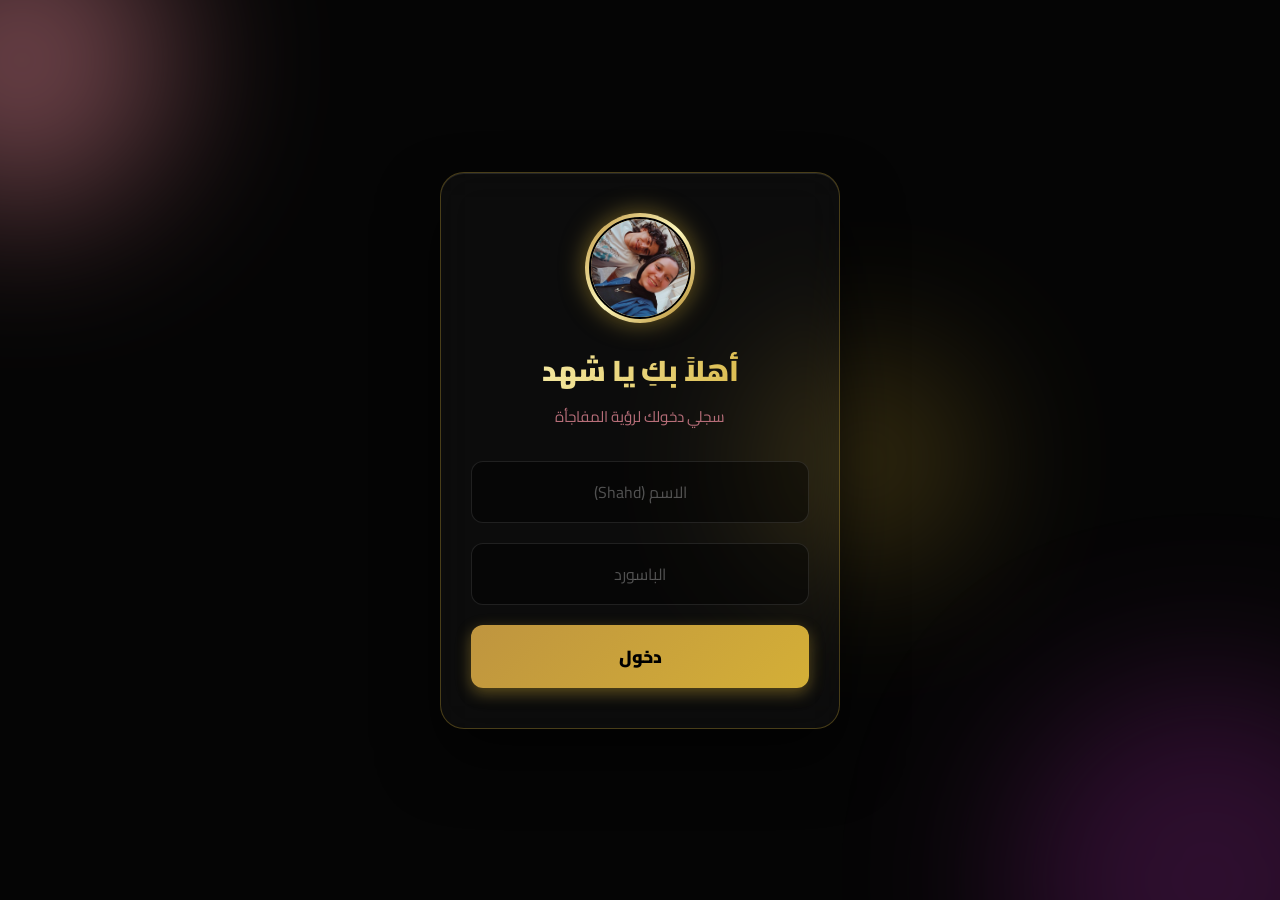
==== index.html @ 458219d9 "Add files via upload" ====
<!DOCTYPE html>
<html lang="ar" dir="rtl">
<head>
<meta charset="UTF-8">
<meta name="viewport" content="width=device-width, initial-scale=1.0, maximum-scale=1.0, user-scalable=no">
<title>تسجيل الدخول | Shahd</title>

<link rel="preconnect" href="https://fonts.googleapis.com">
<link rel="preconnect" href="https://fonts.gstatic.com" crossorigin>
<link href="https://fonts.googleapis.com/css2?family=Cairo:wght@300;600;900&display=swap" rel="stylesheet">
<link rel="stylesheet" href="login.css">
</head>
<body>

<!-- خلفية الكرات المضيئة -->
<div class="bg-orbs">
  <div class="orb orb-1"></div>
  <div class="orb orb-2"></div>
  <div class="orb orb-3"></div>
</div>

<!-- كارت تسجيل الدخول -->
<div class="login-container" id="loginCard">
  <div class="avatar-ring">
    <img src="photo1.jpg" alt="Shahd" class="avatar-img">
  </div>
  
  <h2 class="login-title">أهلاً بكِ يا شهد</h2>
  <p class="login-sub">سجلي دخولك لرؤية المفاجأة</p>

  <form id="loginForm">
    <div class="input-group">
      <input type="text" id="username" placeholder="الاسم (Shahd)" required autocomplete="off">
    </div>
    
    <div class="input-group">
      <input type="password" id="password" placeholder="الباسورد" required>
    </div>

    <p class="error-msg" id="errorMsg">الاسم أو الباسورد غلط ❌</p>

    <button type="submit" class="btn-login">
      <span>دخول</span>
    </button>
  </form>
</div>

<script src="login.js"></script>
</body>
</html>
---- login.css ----
:root {
  --gold: #d4af37;
  --dark: #050505;
  --light: #fff;
}

* { margin: 0; padding: 0; box-sizing: border-box; font-family: 'Cairo', sans-serif; }

body {
  background-color: var(--dark);
  height: 100vh;
  display: flex;
  justify-content: center;
  align-items: center;
  overflow: hidden;
  color: var(--light);
}

/* =========================================
   الخلفية المتحركة (Orbs)
   ========================================= */
.bg-orbs { position: absolute; inset: 0; overflow: hidden; z-index: -1; }

.orb {
  position: absolute;
  border-radius: 50%;
  filter: blur(80px);
  opacity: 0.6;
  animation: float 10s infinite ease-in-out alternate;
}

.orb-1 { width: 300px; height: 300px; background: #b76e79; top: -10%; left: -10%; animation-duration: 12s; }
.orb-2 { width: 400px; height: 400px; background: #4a154b; bottom: -20%; right: -10%; animation-duration: 15s; }
.orb-3 { width: 200px; height: 200px; background: var(--gold); top: 40%; left: 60%; opacity: 0.3; animation-duration: 8s; }

@keyframes float {
  0% { transform: translate(0, 0) scale(1); }
  100% { transform: translate(50px, 50px) scale(1.1); }
}

/* =========================================
   كارت الدخول (Glassmorphism)
   ========================================= */
.login-container {
  background: rgba(255, 255, 255, 0.03);
  border: 1px solid rgba(212, 175, 55, 0.3);
  backdrop-filter: blur(20px);
  -webkit-backdrop-filter: blur(20px);
  padding: 40px 30px;
  border-radius: 24px;
  width: min(90vw, 400px);
  text-align: center;
  box-shadow: 0 30px 60px rgba(0, 0, 0, 0.6), inset 0 1px 0 rgba(255, 255, 255, 0.1);
  animation: fadeIn 0.8s ease-out;
  transition: transform 0.3s ease;
}

/* اهتزاز الكارت عند الخطأ */
.login-container.shake { animation: shake 0.5s cubic-bezier(.36,.07,.19,.97) both; }

@keyframes fadeIn {
  from { opacity: 0; transform: translateY(30px); }
  to { opacity: 1; transform: translateY(0); }
}

@keyframes shake {
  10%, 90% { transform: translate3d(-1px, 0, 0); }
  20%, 80% { transform: translate3d(2px, 0, 0); }
  30%, 50%, 70% { transform: translate3d(-4px, 0, 0); }
  40%, 60% { transform: translate3d(4px, 0, 0); }
}

/* =========================================
   الصورة والهالة
   ========================================= */
.avatar-ring {
  width: 110px;
  height: 110px;
  margin: 0 auto 20px;
  border-radius: 50%;
  padding: 4px;
  background: linear-gradient(135deg, #bf953f, #fcf6ba, #b38728);
  box-shadow: 0 0 25px rgba(212, 175, 55, 0.5);
  animation: pulse-ring 2s infinite;
}

.avatar-img {
  width: 100%;
  height: 100%;
  border-radius: 50%;
  object-fit: cover;
  background-color: #222;
  border: 2px solid #000;
}

@keyframes pulse-ring {
  0%, 100% { box-shadow: 0 0 20px rgba(212, 175, 55, 0.4); }
  50% { box-shadow: 0 0 40px rgba(212, 175, 55, 0.8); }
}

.login-title {
  font-size: 1.8rem;
  font-weight: 900;
  background: linear-gradient(to right, #fcf6ba, #d4af37);
  -webkit-background-clip: text;
  -webkit-text-fill-color: transparent;
  margin-bottom: 5px;
}

.login-sub {
  font-size: 0.95rem;
  color: #b76e79;
  margin-bottom: 30px;
}

/* =========================================
   حقول الإدخال والأزرار
   ========================================= */
.input-group {
  margin-bottom: 20px;
  position: relative;
}

.input-group input {
  width: 100%;
  padding: 15px;
  background: rgba(0, 0, 0, 0.4);
  border: 1px solid rgba(255, 255, 255, 0.1);
  border-radius: 12px;
  color: #fff;
  font-size: 1rem;
  font-family: inherit;
  outline: none;
  transition: all 0.3s ease;
  text-align: center;
}

.input-group input::placeholder { color: rgba(255, 255, 255, 0.3); }

.input-group input:focus {
  border-color: var(--gold);
  box-shadow: 0 0 15px rgba(212, 175, 55, 0.2);
  background: rgba(0, 0, 0, 0.6);
}

.error-msg {
  color: #ff4d4d;
  font-size: 0.85rem;
  font-weight: 600;
  margin-bottom: 15px;
  display: none;
  animation: fadeIn 0.3s;
}

.btn-login {
  width: 100%;
  padding: 15px;
  background: linear-gradient(135deg, #bf953f, #d4af37);
  border: none;
  border-radius: 12px;
  font-size: 1.1rem;
  font-weight: 900;
  color: #000;
  font-family: inherit;
  cursor: pointer;
  transition: all 0.3s ease;
  box-shadow: 0 5px 15px rgba(212, 175, 55, 0.4);
}

.btn-login:hover {
  transform: translateY(-2px);
  box-shadow: 0 10px 25px rgba(212, 175, 55, 0.6);
}

.btn-login:active { transform: scale(0.98); }
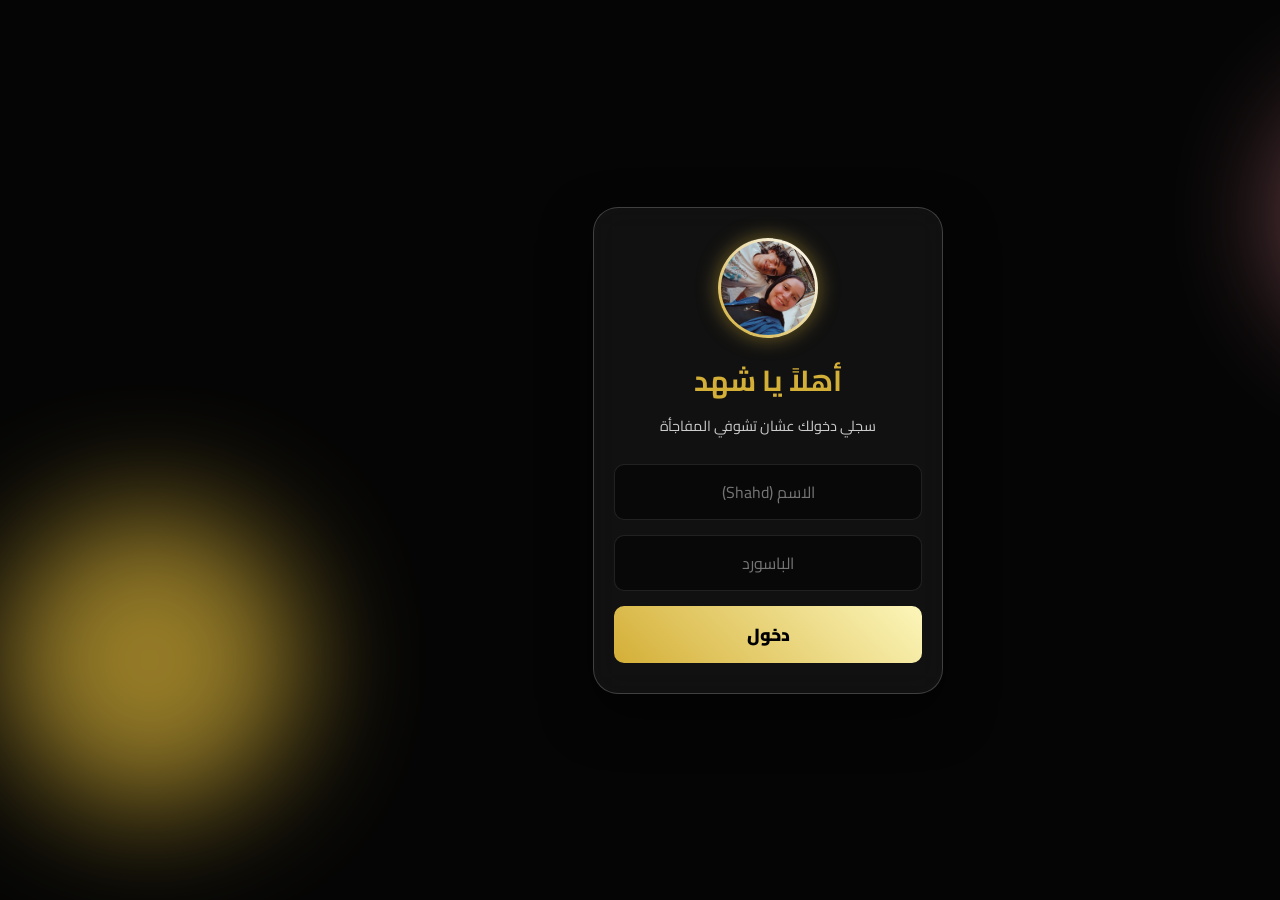
==== commit 2a246c43: "Add files via upload" ====
--- a/index.html
+++ b/index.html
@@ -4,44 +4,27 @@
 <meta charset="UTF-8">
 <meta name="viewport" content="width=device-width, initial-scale=1.0, maximum-scale=1.0, user-scalable=no">
 <title>تسجيل الدخول | Shahd</title>
-
-<link rel="preconnect" href="https://fonts.googleapis.com">
-<link rel="preconnect" href="https://fonts.gstatic.com" crossorigin>
 <link href="https://fonts.googleapis.com/css2?family=Cairo:wght@300;600;900&display=swap" rel="stylesheet">
 <link rel="stylesheet" href="login.css">
 </head>
 <body>
 
-<!-- خلفية الكرات المضيئة -->
-<div class="bg-orbs">
-  <div class="orb orb-1"></div>
-  <div class="orb orb-2"></div>
-  <div class="orb orb-3"></div>
-</div>
+<div class="bg-orb orb-1"></div>
+<div class="bg-orb orb-2"></div>
 
-<!-- كارت تسجيل الدخول -->
-<div class="login-container" id="loginCard">
-  <div class="avatar-ring">
-    <img src="photo1.jpg" alt="Shahd" class="avatar-img">
+<div class="login-card" id="loginCard">
+  <div class="avatar">
+    <img src="photo1.jpg" alt="Shahd">
   </div>
   
-  <h2 class="login-title">أهلاً بكِ يا شهد</h2>
-  <p class="login-sub">سجلي دخولك لرؤية المفاجأة</p>
+  <h2>أهلاً يا شهد</h2>
+  <p>سجلي دخولك عشان تشوفي المفاجأة</p>
 
   <form id="loginForm">
-    <div class="input-group">
-      <input type="text" id="username" placeholder="الاسم (Shahd)" required autocomplete="off">
-    </div>
-    
-    <div class="input-group">
-      <input type="password" id="password" placeholder="الباسورد" required>
-    </div>
-
-    <p class="error-msg" id="errorMsg">الاسم أو الباسورد غلط ❌</p>
-
-    <button type="submit" class="btn-login">
-      <span>دخول</span>
-    </button>
+    <input type="text" id="username" placeholder="الاسم (Shahd)" required>
+    <input type="password" id="password" placeholder="الباسورد" required>
+    <p class="error" id="errorMsg">الاسم أو الباسورد غلط ❌</p>
+    <button type="submit">دخول</button>
   </form>
 </div>
 
--- a/login.css
+++ b/login.css
@@ -1,175 +1,76 @@
-:root {
-  --gold: #d4af37;
-  --dark: #050505;
-  --light: #fff;
-}
-
 * { margin: 0; padding: 0; box-sizing: border-box; font-family: 'Cairo', sans-serif; }
 
 body {
-  background-color: var(--dark);
+  background: #050505;
   height: 100vh;
   display: flex;
   justify-content: center;
   align-items: center;
   overflow: hidden;
-  color: var(--light);
-}
-
-/* =========================================
-   الخلفية المتحركة (Orbs)
-   ========================================= */
-.bg-orbs { position: absolute; inset: 0; overflow: hidden; z-index: -1; }
-
-.orb {
-  position: absolute;
-  border-radius: 50%;
-  filter: blur(80px);
-  opacity: 0.6;
-  animation: float 10s infinite ease-in-out alternate;
-}
-
-.orb-1 { width: 300px; height: 300px; background: #b76e79; top: -10%; left: -10%; animation-duration: 12s; }
-.orb-2 { width: 400px; height: 400px; background: #4a154b; bottom: -20%; right: -10%; animation-duration: 15s; }
-.orb-3 { width: 200px; height: 200px; background: var(--gold); top: 40%; left: 60%; opacity: 0.3; animation-duration: 8s; }
-
-@keyframes float {
-  0% { transform: translate(0, 0) scale(1); }
-  100% { transform: translate(50px, 50px) scale(1.1); }
-}
-
-/* =========================================
-   كارت الدخول (Glassmorphism)
-   ========================================= */
-.login-container {
-  background: rgba(255, 255, 255, 0.03);
-  border: 1px solid rgba(212, 175, 55, 0.3);
-  backdrop-filter: blur(20px);
-  -webkit-backdrop-filter: blur(20px);
-  padding: 40px 30px;
-  border-radius: 24px;
-  width: min(90vw, 400px);
-  text-align: center;
-  box-shadow: 0 30px 60px rgba(0, 0, 0, 0.6), inset 0 1px 0 rgba(255, 255, 255, 0.1);
-  animation: fadeIn 0.8s ease-out;
-  transition: transform 0.3s ease;
-}
-
-/* اهتزاز الكارت عند الخطأ */
-.login-container.shake { animation: shake 0.5s cubic-bezier(.36,.07,.19,.97) both; }
-
-@keyframes fadeIn {
-  from { opacity: 0; transform: translateY(30px); }
-  to { opacity: 1; transform: translateY(0); }
-}
-
-@keyframes shake {
-  10%, 90% { transform: translate3d(-1px, 0, 0); }
-  20%, 80% { transform: translate3d(2px, 0, 0); }
-  30%, 50%, 70% { transform: translate3d(-4px, 0, 0); }
-  40%, 60% { transform: translate3d(4px, 0, 0); }
-}
-
-/* =========================================
-   الصورة والهالة
-   ========================================= */
-.avatar-ring {
-  width: 110px;
-  height: 110px;
-  margin: 0 auto 20px;
-  border-radius: 50%;
-  padding: 4px;
-  background: linear-gradient(135deg, #bf953f, #fcf6ba, #b38728);
-  box-shadow: 0 0 25px rgba(212, 175, 55, 0.5);
-  animation: pulse-ring 2s infinite;
-}
-
-.avatar-img {
-  width: 100%;
-  height: 100%;
-  border-radius: 50%;
-  object-fit: cover;
-  background-color: #222;
-  border: 2px solid #000;
-}
-
-@keyframes pulse-ring {
-  0%, 100% { box-shadow: 0 0 20px rgba(212, 175, 55, 0.4); }
-  50% { box-shadow: 0 0 40px rgba(212, 175, 55, 0.8); }
-}
-
-.login-title {
-  font-size: 1.8rem;
-  font-weight: 900;
-  background: linear-gradient(to right, #fcf6ba, #d4af37);
-  -webkit-background-clip: text;
-  -webkit-text-fill-color: transparent;
-  margin-bottom: 5px;
-}
-
-.login-sub {
-  font-size: 0.95rem;
-  color: #b76e79;
-  margin-bottom: 30px;
-}
-
-/* =========================================
-   حقول الإدخال والأزرار
-   ========================================= */
-.input-group {
-  margin-bottom: 20px;
   position: relative;
 }
 
-.input-group input {
-  width: 100%;
-  padding: 15px;
-  background: rgba(0, 0, 0, 0.4);
-  border: 1px solid rgba(255, 255, 255, 0.1);
-  border-radius: 12px;
-  color: #fff;
-  font-size: 1rem;
-  font-family: inherit;
-  outline: none;
-  transition: all 0.3s ease;
+/* كرات مضيئة في الخلفية عشان الزجاج يبان */
+.bg-orb {
+  position: absolute;
+  border-radius: 50%;
+  filter: blur(60px);
+  opacity: 0.7;
+  z-index: 0;
+}
+.orb-1 { width: 250px; height: 250px; background: #b76e79; top: 10%; right: -10%; }
+.orb-2 { width: 300px; height: 300px; background: #d4af37; bottom: 10%; left: -10%; }
+
+/* كارت الزجاج */
+.login-card {
+  position: relative;
+  z-index: 1;
+  background: rgba(255, 255, 255, 0.05);
+  border: 1px solid rgba(255, 255, 255, 0.2);
+  backdrop-filter: blur(15px);
+  -webkit-backdrop-filter: blur(15px);
+  padding: 30px 20px;
+  border-radius: 25px;
+  width: 90%;
+  max-width: 350px;
   text-align: center;
+  box-shadow: 0 20px 50px rgba(0,0,0,0.5);
+  animation: slideUp 0.8s ease;
 }
 
-.input-group input::placeholder { color: rgba(255, 255, 255, 0.3); }
+@keyframes slideUp { from { opacity: 0; transform: translateY(30px); } to { opacity: 1; transform: translateY(0); } }
 
-.input-group input:focus {
-  border-color: var(--gold);
-  box-shadow: 0 0 15px rgba(212, 175, 55, 0.2);
-  background: rgba(0, 0, 0, 0.6);
+/* الصورة */
+.avatar {
+  width: 100px; height: 100px;
+  margin: 0 auto 15px;
+  border-radius: 50%;
+  padding: 3px;
+  background: linear-gradient(45deg, #d4af37, #fff);
+  box-shadow: 0 0 20px rgba(212, 175, 55, 0.5);
 }
+.avatar img { width: 100%; height: 100%; border-radius: 50%; object-fit: cover; }
 
-.error-msg {
-  color: #ff4d4d;
-  font-size: 0.85rem;
-  font-weight: 600;
+h2 { color: #d4af37; font-size: 1.8rem; margin-bottom: 5px; }
+p { color: #ccc; font-size: 0.9rem; margin-bottom: 25px; }
+
+input {
+  width: 100%; padding: 12px 15px;
   margin-bottom: 15px;
-  display: none;
-  animation: fadeIn 0.3s;
+  background: rgba(0,0,0,0.5);
+  border: 1px solid rgba(255,255,255,0.1);
+  border-radius: 10px; color: #fff; font-size: 1rem;
+  text-align: center; outline: none; transition: 0.3s;
 }
+input:focus { border-color: #d4af37; box-shadow: 0 0 10px rgba(212, 175, 55, 0.3); }
 
-.btn-login {
-  width: 100%;
-  padding: 15px;
-  background: linear-gradient(135deg, #bf953f, #d4af37);
-  border: none;
-  border-radius: 12px;
-  font-size: 1.1rem;
-  font-weight: 900;
-  color: #000;
-  font-family: inherit;
-  cursor: pointer;
-  transition: all 0.3s ease;
-  box-shadow: 0 5px 15px rgba(212, 175, 55, 0.4);
+.error { color: #ff4d4d; font-size: 0.8rem; display: none; margin-bottom: 10px; }
+
+button {
+  width: 100%; padding: 12px;
+  background: linear-gradient(45deg, #d4af37, #fcf6ba);
+  border: none; border-radius: 10px;
+  font-weight: 900; font-size: 1.1rem; color: #000;
+  cursor: pointer; transition: 0.3s;
 }
-
-.btn-login:hover {
-  transform: translateY(-2px);
-  box-shadow: 0 10px 25px rgba(212, 175, 55, 0.6);
-}
-
-.btn-login:active { transform: scale(0.98); }+button:hover { transform: scale(1.02); box-shadow: 0 5px 15px rgba(212,175,55,0.4); }
